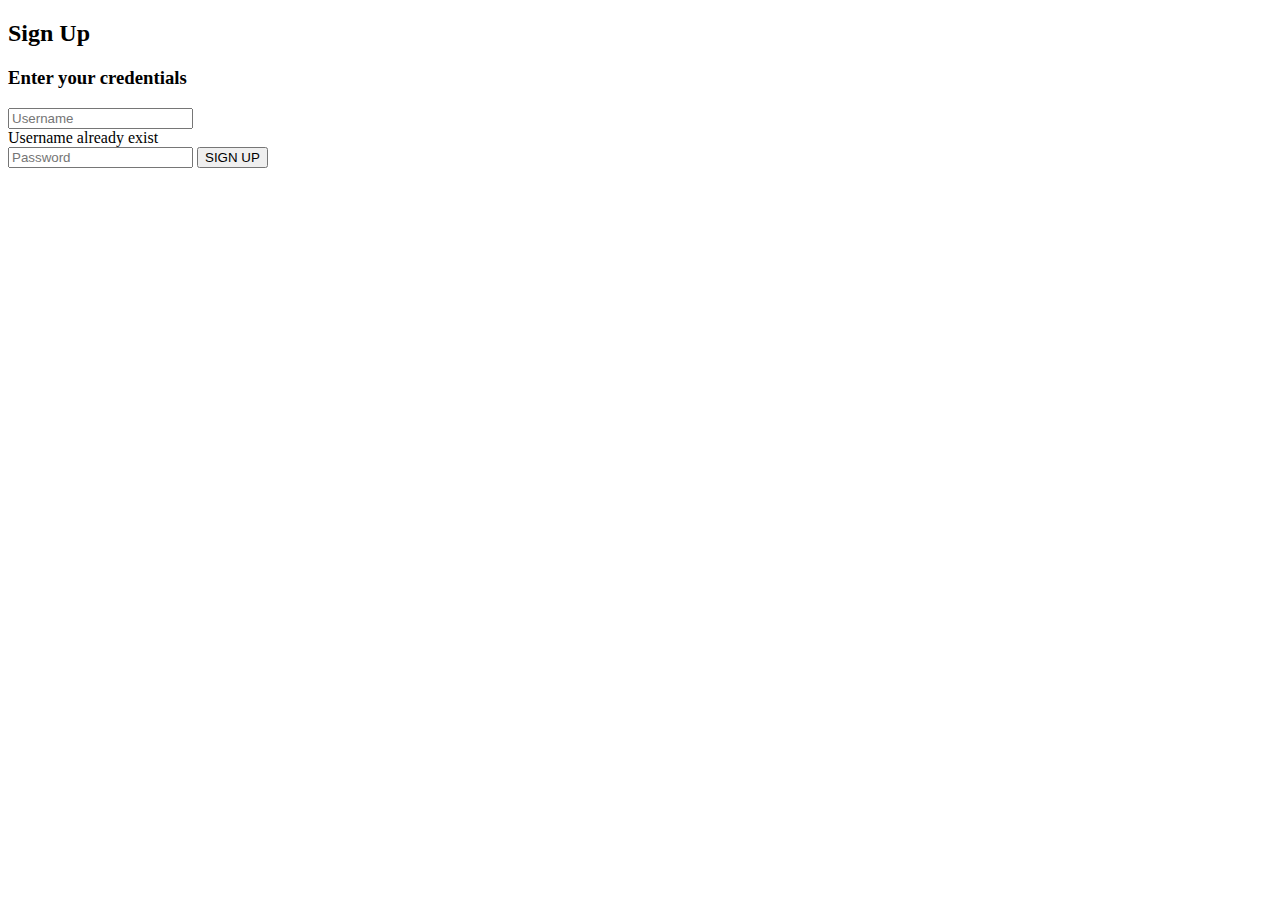
==== login/index.html @ 0a33a58c "index.html" ====
<!DOCTYPE html>
<html lang="en"></html>
  <head>
    <title>My Login page</title>
    <link rel="icon" href="C:\Program Files\BraveSoftware\Brave-Browser\Application\108.1.46.134\VisualElements\SmallLogo.png">
    <link href="./css/style.css" rel="stylesheet">
  </head>
    <body>
    <div class="login-card">
      <h2>Sign Up</h2>
      <h3>Enter your credentials</h3>
      <form class="login-form">
        <div class="username">
          <input 
            spellcheck="false" 
            class="control"
            type="text" 
            placeholder="Username" 
            onkeyup="handleChange(event)" 
            onkeydown="handleStartTyping()"
          />
          <div id="spinner" class="spinner"></div>
        </div>
        <div id="alert" class="alert">Username already exist</div>
        <input spellcheck="false" class="control" id="password" type="password" placeholder="Password"/>
        <button class="control" type="button">SIGN UP</button>
      </form>
    </div>
    <script type = "text/javascript" src="./js/script.js"></script>
  </body>
</html>
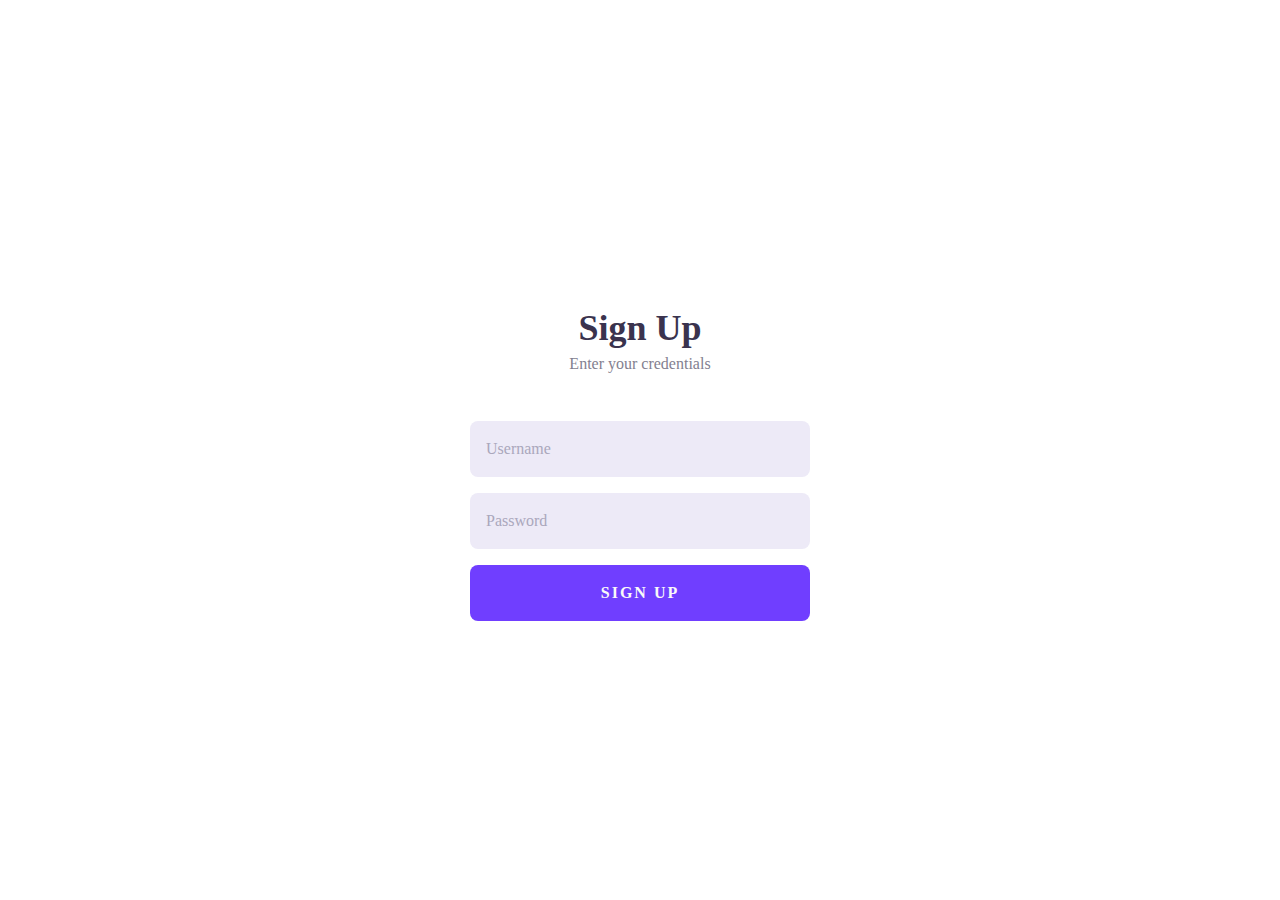
==== commit bbf0c2fc: "Update index.html" ====
--- a/login/index.html
+++ b/login/index.html
@@ -21,7 +21,7 @@
           />
           <div id="spinner" class="spinner"></div>
         </div>
-        <div id="alert" class="alert">Username already exist</div>
+        <div id="alert" class="alert">Username already exists!</div>
         <input spellcheck="false" class="control" id="password" type="password" placeholder="Password"/>
         <button class="control" type="button">SIGN UP</button>
       </form>
--- a/login/css/style.css
+++ b/login/css/style.css
@@ -0,0 +1,136 @@
+* {
+    box-sizing: border-box;
+}
+
+html,
+body,
+.wrapper {
+    height: 100%;
+}
+
+@keyframes rotate {
+    100% {
+        background-position: 0% 50%;
+    }
+}
+
+body {
+    display: grid;
+    place-items: center;
+    margin: 0;
+    background-image: url("D:/Code Files/blurry.svg");
+    background-repeat: no-repeat;
+    background-size: 200vh;
+    font-family: "Euclid Circular A";
+    color: #3a334e;
+    animation: rotate 1s infinite alternate linear;
+}
+
+button {
+    background: transparent;
+    border: 0;
+    cursor: pointer;
+}
+
+.control {
+    border: 0;
+    border-radius: 8px;
+    outline: none;
+    width: 100%;
+    height: 56px;
+    padding: 0 16px;
+    background: #edeaf7;
+    color: #5a4f79;
+    margin: 8px 0;
+    font-family: inherit;
+    font-size: 16px;
+    transition: 0.4s;
+}
+
+.login-card {
+    width: 400px;
+    padding: 100px 30px 64px;
+    border-radius: 1.25rem;
+    background: #ffffff;
+    text-align: center;
+}
+
+.login-card > h2 {
+    font-size: 36px;
+    font-weight: 600;
+    margin: 0 0 6px;
+}
+
+.login-card > h3 {
+    color: #837f90;
+    margin: 0 0 40px;
+    font-weight: 500;
+    font-size: 1rem;
+}
+
+.login-form {
+    width: 100%;
+    margin: 0;
+    display: grid;
+}
+
+.login-form input.control::placeholder {
+    color: #aaa7bc;
+}
+
+.login-form > button.control {
+    cursor: pointer;
+    width: 100%;
+    height: 56px;
+    padding: 0 16px;
+    background: #703eff;
+    color: #f9f9f9;
+    border: 0;
+    font-family: inherit;
+    font-size: 1rem;
+    font-weight: 600;
+    text-align: center;
+    letter-spacing: 2px;
+    transition: all 0.375s;
+}
+
+.username {
+    position: relative;
+}
+
+@keyframes spin {
+    100% {
+        rotate: 1turn;
+    }
+}
+
+.spinner {
+    position: absolute;
+    top: 50%;
+    right: 16px;
+    translate: 0 -50%;
+    width: 24px;
+    height: 24px;
+    border-radius: 50%;
+    border: 3px solid #ccc9e1;
+    border-top-color: #8f44fd;
+    opacity: 0;
+    animation: spin 1s infinite linear;
+}
+
+.spinner.visible {
+    opacity: 1;
+}
+
+.alert {
+    overflow: hidden;
+    text-align: left;
+    padding: 0 16px;
+    color: #ff3e72;
+    height: 0;
+    transition: 0.3s;
+}
+
+.alert.visible {
+    height: 32px;
+}
